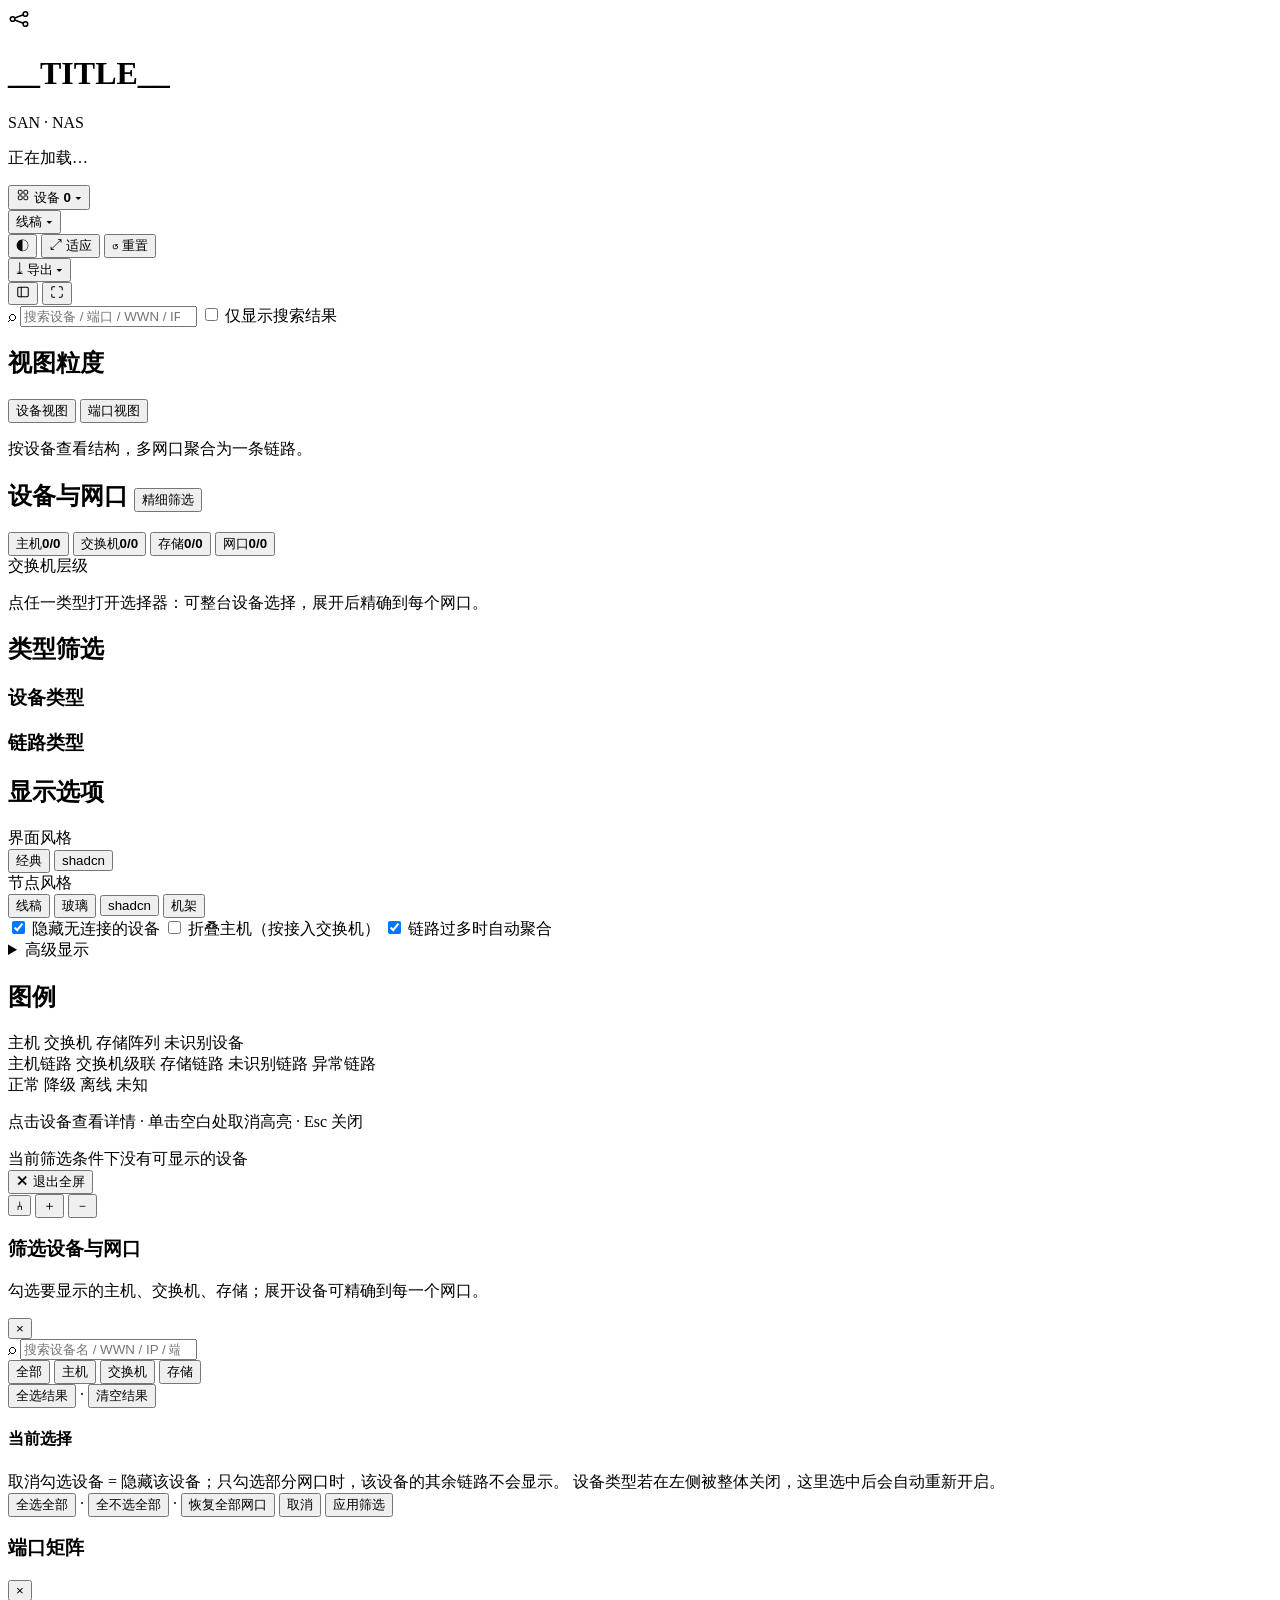
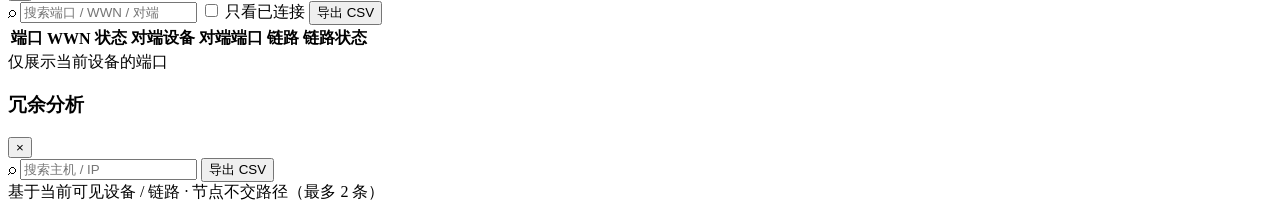
==== template/index.html @ 2fb5e16a "Initial commit: offline SAN/NAS topology tool" ====
<!doctype html>
<html lang="zh-CN">
<head>
<meta charset="utf-8"/>
<meta name="viewport" content="width=device-width, initial-scale=1"/>
<title>__TITLE__</title>
<style>/*__STYLE__*/</style>
</head>
<body class="shell-classic">
<div id="app">
  <header id="topbar">
    <div class="brand">
      <div class="logo" aria-hidden="true">
        <svg viewBox="0 0 24 24" width="22" height="22" fill="none" stroke="currentColor" stroke-width="1.7" stroke-linecap="round">
          <circle cx="5" cy="12" r="2.5"/>
          <circle cx="19" cy="6.5" r="2.5"/>
          <circle cx="19" cy="17.5" r="2.5"/>
          <path d="M7.3 10.9 16.7 7.4M7.3 13.1 16.7 16.6"/>
        </svg>
      </div>
      <div class="brand-text">
        <div class="title-row">
          <h1>__TITLE__</h1>
          <span class="brand-badge" title="SAN 与 NAS 存储拓扑">SAN · NAS</span>
        </div>
        <p id="meta-line">正在加载…</p>
      </div>
    </div>
    <div class="summary-menu" id="summary-menu">
      <button id="summary-trigger" type="button" class="summary-trigger" aria-haspopup="dialog" aria-expanded="false" aria-label="设备与链路概览" data-tip="设备与链路概览">
        <svg class="summary-glyph" viewBox="0 0 24 24" width="14" height="14" fill="none" stroke="currentColor" stroke-width="1.7" aria-hidden="true">
          <rect x="4" y="4" width="6.5" height="6.5" rx="1.5"/><rect x="13.5" y="4" width="6.5" height="6.5" rx="1.5"/>
          <rect x="4" y="13.5" width="6.5" height="6.5" rx="1.5"/><rect x="13.5" y="13.5" width="6.5" height="6.5" rx="1.5"/>
        </svg>
        <span class="summary-label">设备</span>
        <b id="summary-total">0</b>
        <span class="chevron">▾</span>
      </button>
      <div class="summary-card" id="summary-card" role="dialog" aria-label="设备与链路概览" hidden>
        <div class="summary-head">
          <div>
            <h3>设备概览</h3>
            <p id="summary-sub">当前视图</p>
          </div>
          <span class="summary-total" id="summary-total-card">0 台</span>
        </div>
        <div class="summary-bar" id="summary-bar"></div>
        <div class="summary-stats" id="summary-stats"></div>
        <div class="summary-extra" id="summary-extra"></div>
        <div class="summary-actions">
          <button id="summary-filter" class="btn primary">打开筛选</button>
          <button id="summary-redundancy" class="btn">冗余分析</button>
          <button id="summary-close" class="btn">关闭</button>
        </div>
      </div>
    </div>
    <div class="actions">
      <div class="actions-group">
        <div class="style-menu" id="style-menu">
          <button id="style-trigger" type="button" class="btn ghost style-trigger" aria-label="节点风格" aria-haspopup="listbox" aria-expanded="false" data-tip="节点风格：点击切换">
            <span class="swatch line" id="style-swatch"></span>
            <span class="style-current" id="style-label">线稿</span>
            <span class="chevron">▾</span>
          </button>
          <div class="style-popover" id="style-popover" role="listbox" aria-label="节点风格" hidden>
            <div class="style-popover-title">节点风格</div>
            <button class="style-option" data-style="line" role="option" aria-selected="true">
              <span class="swatch line"></span>
              <span class="style-copy"><b>线稿</b><small>类型色细边框</small></span>
              <span class="check">✓</span>
            </button>
            <button class="style-option" data-style="glass" role="option" aria-selected="false">
              <span class="swatch glass"></span>
              <span class="style-copy"><b>玻璃</b><small>浅色头部与分段条</small></span>
              <span class="check">✓</span>
            </button>
            <button class="style-option" data-style="shadcn" role="option" aria-selected="false">
              <span class="swatch shadcn"></span>
              <span class="style-copy"><b>shadcn</b><small>纯中性，克制配色</small></span>
              <span class="check">✓</span>
            </button>
            <button class="style-option" data-style="skeuo" role="option" aria-selected="false">
              <span class="swatch skeuo"></span>
              <span class="style-copy"><b>机架</b><small>硬件面板与导轨</small></span>
              <span class="check">✓</span>
            </button>
          </div>
        </div>
        <button id="btn-theme" class="btn ghost icon" aria-label="切换主题" data-tip="切换深色 / 浅色主题">◐</button>
        <span class="actions-sep" aria-hidden="true"></span>
        <button id="btn-fit" class="btn ghost" aria-label="适应窗口" data-tip="适应窗口：缩放并居中全部设备">⤢ <span>适应</span></button>
        <button id="btn-reset" class="btn ghost" aria-label="重置筛选与视图" data-tip="重置筛选与视图">↺ <span>重置</span></button>
        <div class="export-menu" id="export-menu">
          <button id="btn-export" type="button" class="btn ghost export-trigger" aria-label="导出图片" aria-haspopup="menu" aria-expanded="false" data-tip="导出图片：PNG / JPG / WebP">
            ⤓ <span>导出</span> <span class="chevron">▾</span>
          </button>
          <div class="style-popover export-popover" id="export-popover" role="menu" aria-label="导出格式" hidden>
            <div class="style-popover-title">导出图片</div>
            <div class="export-quality" role="group" aria-label="导出清晰度">
              <span>清晰度</span>
              <button type="button" data-export-scale="1" class="active">1×</button>
              <button type="button" data-export-scale="2">2×</button>
              <button type="button" data-export-scale="3">3×</button>
            </div>
            <button class="style-option export-option" data-export="png" role="menuitem">
              <span class="export-ext">PNG</span>
              <span class="style-copy"><b>PNG</b><small>无损，适合截图和文档</small></span>
            </button>
            <button class="style-option export-option" data-export="jpg" role="menuitem">
              <span class="export-ext">JPG</span>
              <span class="style-copy"><b>JPG</b><small>体积小，适合邮件和 Office</small></span>
            </button>
            <button class="style-option export-option" data-export="webp" role="menuitem">
              <span class="export-ext">WEBP</span>
              <span class="style-copy"><b>WebP</b><small>体积更小，适合网页</small></span>
            </button>
            <div class="export-data-sep"></div>
            <div class="export-data">
              <div class="style-popover-title">数据清单 · 全部</div>
              <div class="export-data-links">
                <button type="button" data-inventory="devices">设备 CSV</button>
                <button type="button" data-inventory="ports">端口 CSV</button>
                <button type="button" data-inventory="links">链路 CSV</button>
              </div>
            </div>
          </div>
        </div>
        <span class="actions-sep" aria-hidden="true"></span>
        <button id="btn-sidebar" class="btn ghost icon" aria-label="收起侧栏" data-tip="收起侧栏" aria-pressed="false">
          <svg viewBox="0 0 24 24" width="14" height="14" fill="none" stroke="currentColor" stroke-width="1.8" stroke-linecap="round" stroke-linejoin="round" aria-hidden="true">
            <rect x="3" y="4" width="18" height="16" rx="2"/><path d="M9 4v16"/>
          </svg>
        </button>
        <button id="btn-fullscreen" class="btn ghost icon" aria-label="全屏预览" data-tip="全屏预览" aria-pressed="false">
          <svg viewBox="0 0 24 24" width="14" height="14" fill="none" stroke="currentColor" stroke-width="1.8" stroke-linecap="round" aria-hidden="true">
            <path d="M8 3H5a2 2 0 0 0-2 2v3M16 3h3a2 2 0 0 1 2 2v3M8 21H5a2 2 0 0 1-2-2v-3M16 21h3a2 2 0 0 0 2-2v-3"/>
          </svg>
        </button>
      </div>
    </div>
  </header>

  <div id="body">
    <aside id="sidebar">
      <div class="panel search-panel">
        <label class="search">
          <span class="search-icon">⌕</span>
          <input id="search" type="search" placeholder="搜索设备 / 端口 / WWN / IP" autocomplete="off"/>
        </label>
        <label class="switch-row"><input type="checkbox" id="isolate-search"/> 仅显示搜索结果</label>
      </div>

      <section class="panel">
        <h2>视图粒度</h2>
        <div class="segmented" id="gran">
          <button data-gran="device" class="active">设备视图</button>
          <button data-gran="port">端口视图</button>
        </div>
        <p class="hint" id="gran-hint">按设备查看结构，多网口聚合为一条链路。</p>
        <div class="scope-row" id="scope-row" hidden>
          <span class="scope-label">范围</span>
          <select id="scope-select" class="scope-select" aria-label="分析范围"></select>
        </div>
      </section>

      <section class="panel">
        <h2>设备与网口 <button id="open-picker" class="mini-btn" title="打开精细筛选">精细筛选</button></h2>
        <div class="scope-grid">
          <button class="scope-tile" data-scope="host" title="选择要显示的主机">
            <i class="dot host"></i><span>主机</span><b id="scope-host">0/0</b>
          </button>
          <button class="scope-tile" data-scope="switch" title="选择要显示的交换机">
            <i class="dot switch"></i><span>交换机</span><b id="scope-switch">0/0</b>
          </button>
          <button class="scope-tile" data-scope="storage" title="选择要显示的存储及网口">
            <i class="dot storage"></i><span>存储</span><b id="scope-storage">0/0</b>
          </button>
          <button class="scope-tile" data-scope="port" title="按网口筛选">
            <i class="line port-line"></i><span>网口</span><b id="scope-port">0/0</b>
          </button>
        </div>
        <div class="layer-filter" id="layer-filter">
          <span class="layer-label">交换机层级</span>
          <div id="layer-chips" class="chips"></div>
        </div>
        <p class="hint">点任一类型打开选择器：可整台设备选择，展开后精确到每个网口。</p>
      </section>

      <section class="panel">
        <h2>类型筛选</h2>
        <h3 class="filter-subhead">设备类型</h3>
        <div id="type-filters" class="check-list"></div>
        <div class="filter-divider"></div>
        <h3 class="filter-subhead">链路类型</h3>
        <div id="kind-filters" class="check-list"></div>
      </section>

      <section class="panel">
        <h2>显示选项</h2>
        <div class="style-row">
          <span class="style-label">界面风格</span>
          <div class="style-switch block" data-shell-group aria-label="界面风格">
            <button data-shell="classic" class="active">经典</button>
            <button data-shell="shadcn">shadcn</button>
          </div>
        </div>
        <div class="style-row">
          <span class="style-label">节点风格</span>
          <div class="style-switch block" data-style-group aria-label="节点风格">
            <button data-style="line" class="active">线稿</button>
            <button data-style="glass">玻璃</button>
            <button data-style="shadcn">shadcn</button>
            <button data-style="skeuo">机架</button>
          </div>
        </div>
        <label class="switch-row"><input type="checkbox" id="hide-isolated" checked/> 隐藏无连接的设备</label>
        <label class="switch-row" id="collapse-row" title="仅在设备视图生效：按接入交换机把主机折叠成组"><input type="checkbox" id="collapse-hosts"/> 折叠主机（按接入交换机）</label>
        <label class="switch-row" id="autobundle-row" title="设备视图链路超过 300 条时自动把主机聚合为组"><input type="checkbox" id="auto-bundle" checked/> 链路过多时自动聚合</label>
        <details class="adv-settings">
          <summary>高级显示</summary>
          <label class="switch-row"><input type="checkbox" id="only-up"/> 只显示在线链路</label>
          <label class="switch-row" id="unused-row"><input type="checkbox" id="show-unused"/> 显示未使用端口</label>
          <label class="switch-row"><input type="checkbox" id="show-wwn"/> 在节点上显示 WWN</label>
          <div class="range-row">
            <span>布局密度</span>
            <input type="range" id="spacing" min="0.75" max="1.6" step="0.05" value="1"/>
          </div>
        </details>
      </section>

      <section class="panel">
        <h2>图例</h2>
        <div class="legend">
          <span><i class="dot host"></i>主机</span>
          <span><i class="dot switch"></i>交换机</span>
          <span><i class="dot storage"></i>存储阵列</span>
          <span><i class="dot unknown"></i>未识别设备</span>
        </div>
        <div class="legend legend-lines">
          <span><i class="line host"></i>主机链路</span>
          <span><i class="line switch"></i>交换机级联</span>
          <span><i class="line storage"></i>存储链路</span>
          <span><i class="line unknown"></i>未识别链路</span>
          <span><i class="line bad"></i>异常链路</span>
        </div>
        <div class="legend legend-health">
          <span><i class="status-dot ok"></i>正常</span>
          <span><i class="status-dot degraded"></i>降级</span>
          <span><i class="status-dot down"></i>离线</span>
          <span><i class="status-dot unknown"></i>未知</span>
        </div>
      </section>

      <section class="panel" id="warning-panel" hidden>
        <h2>解析提示 <span id="warning-count" class="badge"></span></h2>
        <div id="warnings" class="warnings"></div>
      </section>

      <p class="footnote">点击设备查看详情 · 单击空白处取消高亮 · Esc 关闭</p>
    </aside>

    <main id="stage">
      <div id="network"></div>
      <div id="rank-overlay" aria-hidden="true"></div>
      <div id="filterbar" class="filterbar hidden"></div>
      <div id="empty" class="empty hidden">当前筛选条件下没有可显示的设备</div>
      <div id="path-hint" class="path-hint hidden"></div>
      <div id="detail" class="detail hidden"></div>
      <div id="toast" class="toast"></div>
      <button id="btn-exit-fullscreen" class="btn stage-exit" aria-label="退出全屏">✕ 退出全屏</button>
      <div class="stage-tools">
        <button id="btn-path" class="tool-btn" title="路径分析：依次点击两台设备">⑃</button>
        <button id="btn-zoom-in" class="tool-btn" title="放大">＋</button>
        <button id="btn-zoom-out" class="tool-btn" title="缩小">－</button>
      </div>
    </main>
  </div>
</div>

<div id="picker" class="modal hidden" role="dialog" aria-modal="true" aria-labelledby="picker-title">
  <div class="modal-backdrop" data-close="1"></div>
  <div class="modal-card">
    <header class="modal-head">
      <div>
        <h3 id="picker-title">筛选设备与网口</h3>
        <p>勾选要显示的主机、交换机、存储；展开设备可精确到每一个网口。</p>
      </div>
      <button class="close-btn" data-close="1" title="关闭">×</button>
    </header>
    <div class="modal-body">
      <div class="picker-main">
        <div class="picker-toolbar">
          <label class="search compact">
            <span class="search-icon">⌕</span>
            <input id="pick-search" type="search" placeholder="搜索设备名 / WWN / IP / 端口" autocomplete="off"/>
          </label>
          <div class="tabs" id="pick-tabs">
            <button data-tab="all" class="active">全部</button>
            <button data-tab="host">主机</button>
            <button data-tab="switch">交换机</button>
            <button data-tab="storage">存储</button>
          </div>
        </div>
        <div id="pick-result-bar" class="pick-result-bar hidden">
          <span id="pick-result-count"></span>
          <span class="grow"></span>
          <button class="link-btn" id="pick-result-all" type="button" title="选中匹配设备的全部网口">全选结果</button>
          <span class="sep">·</span>
          <button class="link-btn" id="pick-result-none" type="button" title="隐藏匹配的设备">清空结果</button>
        </div>
        <div id="pick-list" class="pick-list"></div>
      </div>
      <aside class="picker-side">
        <h4>当前选择</h4>
        <div id="pick-summary" class="pick-summary"></div>
        <div id="pick-impact" class="pick-impact"></div>
        <div class="pick-tip">
          取消勾选设备 = 隐藏该设备；只勾选部分网口时，该设备的其余链路不会显示。
          设备类型若在左侧被整体关闭，这里选中后会自动重新开启。
        </div>
      </aside>
    </div>
    <footer class="modal-foot">
      <button class="link-btn" id="pick-all">全选全部</button>
      <span class="sep">·</span>
      <button class="link-btn" id="pick-none">全不选全部</button>
      <span class="sep">·</span>
      <button class="link-btn" id="pick-ports-all">恢复全部网口</button>
      <span class="grow"></span>
      <button class="btn" data-close="1">取消</button>
      <button class="btn primary" id="pick-apply">应用筛选</button>
    </footer>
  </div>
</div>

<div id="matrix" class="modal hidden" role="dialog" aria-modal="true" aria-labelledby="matrix-title">
  <div class="modal-backdrop" data-matrix-close="1"></div>
  <div class="modal-card matrix-card">
    <header class="modal-head">
      <div>
        <h3 id="matrix-title">端口矩阵</h3>
        <p id="matrix-sub"></p>
      </div>
      <button class="close-btn" id="matrix-close" aria-label="关闭">×</button>
    </header>
    <div class="matrix-toolbar">
      <label class="search compact">
        <span class="search-icon">⌕</span>
        <input id="matrix-search" type="search" placeholder="搜索端口 / WWN / 对端" autocomplete="off"/>
      </label>
      <label class="matrix-check"><input type="checkbox" id="matrix-only-used"/> 只看已连接</label>
      <span class="grow"></span>
      <button class="btn" id="matrix-csv">导出 CSV</button>
    </div>
    <div class="matrix-wrap">
      <table class="matrix-table">
        <thead>
          <tr><th>端口</th><th>WWN</th><th>状态</th><th>对端设备</th><th>对端端口</th><th>链路</th><th>链路状态</th></tr>
        </thead>
        <tbody id="matrix-body"></tbody>
      </table>
    </div>
    <footer class="matrix-foot"><span id="matrix-count"></span><span>仅展示当前设备的端口</span></footer>
  </div>
</div>

<div id="redundancy" class="modal hidden" role="dialog" aria-modal="true" aria-labelledby="red-title">
  <div class="modal-backdrop" data-red-close="1"></div>
  <div class="modal-card redundancy-card">
    <header class="modal-head">
      <div>
        <h3 id="red-title">冗余分析</h3>
        <p id="red-sub"></p>
      </div>
      <button class="close-btn" id="red-close" aria-label="关闭">×</button>
    </header>
    <div class="redundancy-toolbar">
      <label class="search compact">
        <span class="search-icon">⌕</span>
        <input id="red-search" type="search" placeholder="搜索主机 / IP" autocomplete="off"/>
      </label>
      <span id="red-summary" class="red-summary"></span>
      <span class="grow"></span>
      <button class="btn" id="red-csv">导出 CSV</button>
    </div>
    <div class="redundancy-wrap">
      <table class="redundancy-table">
        <thead id="red-head"></thead>
        <tbody id="red-body"></tbody>
      </table>
    </div>
    <footer class="matrix-foot"><span id="red-count"></span><span>基于当前可见设备 / 链路 · 节点不交路径（最多 2 条）</span></footer>
  </div>
</div>

<script>/*__VIS__*/</script>
<script>window.__GRAPH__ = /*__GRAPH__*/;</script>
<script>/*__APP__*/</script>
</body>
</html>
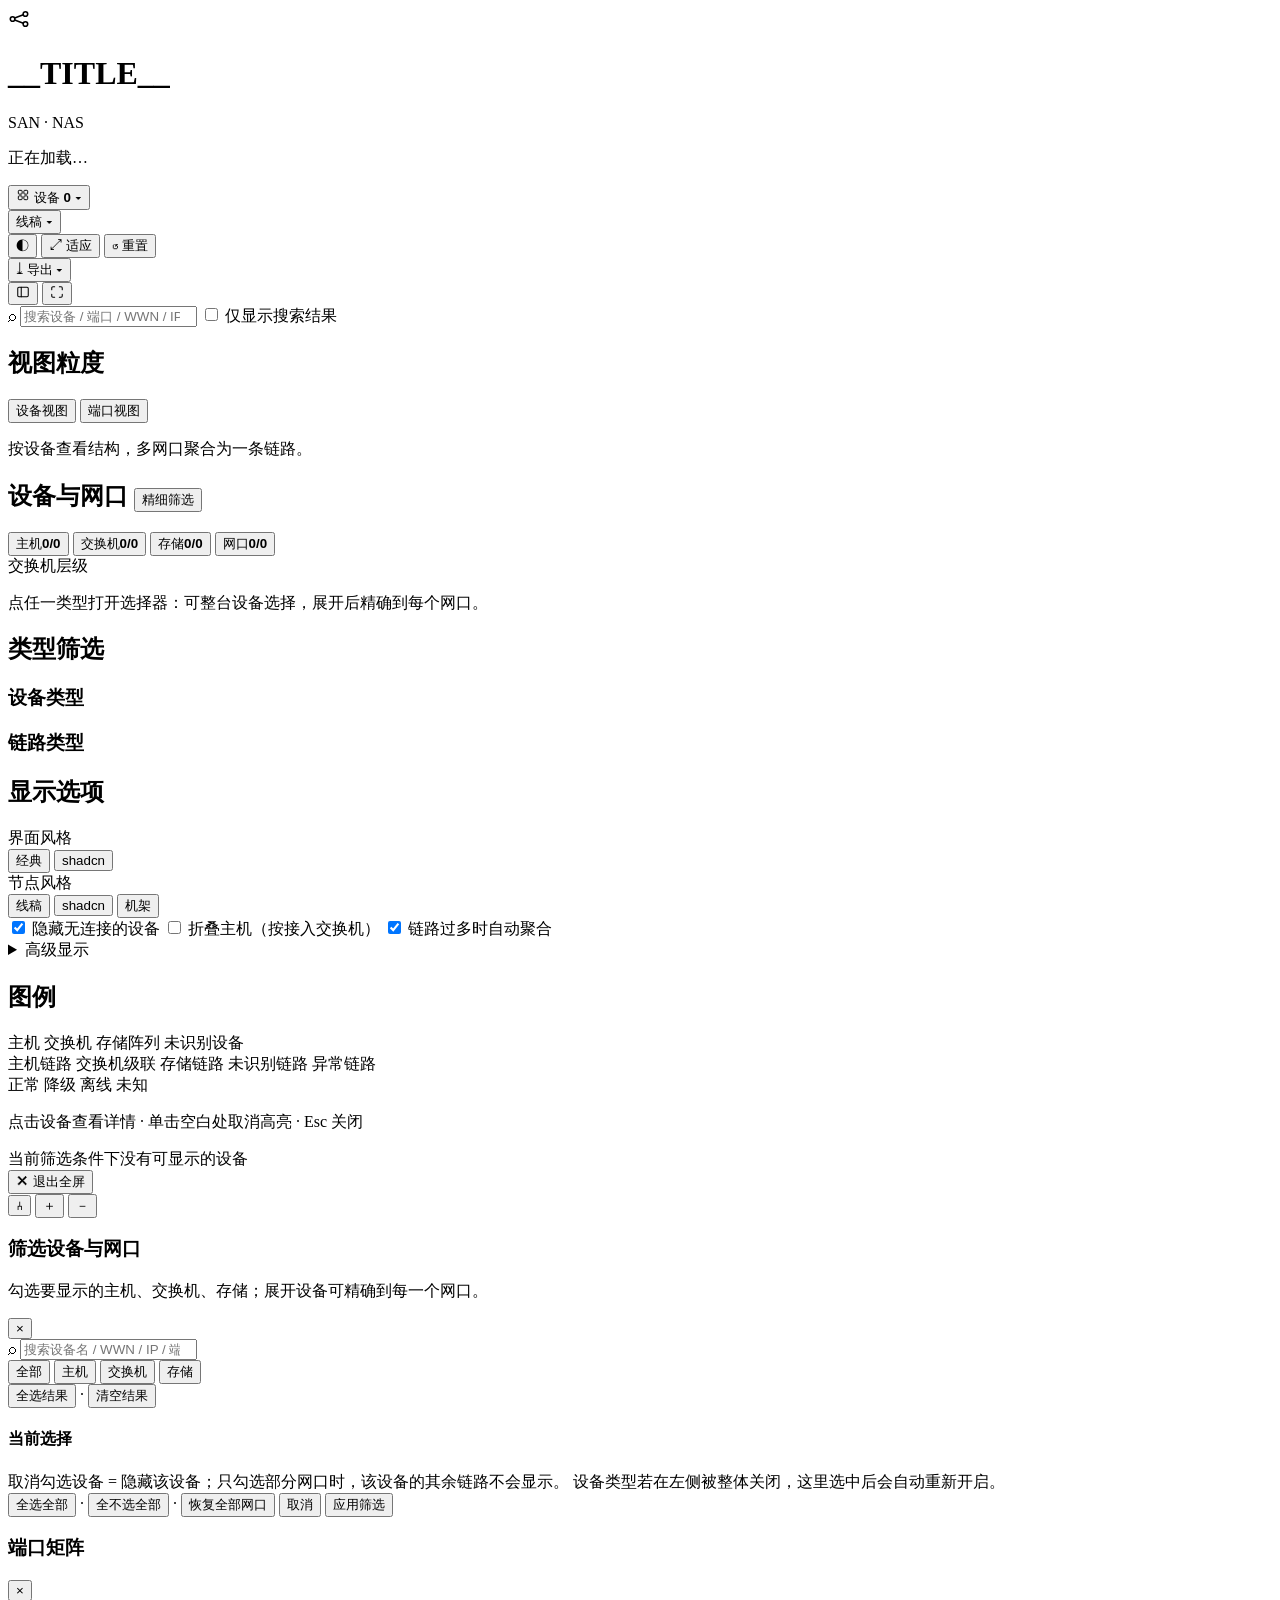
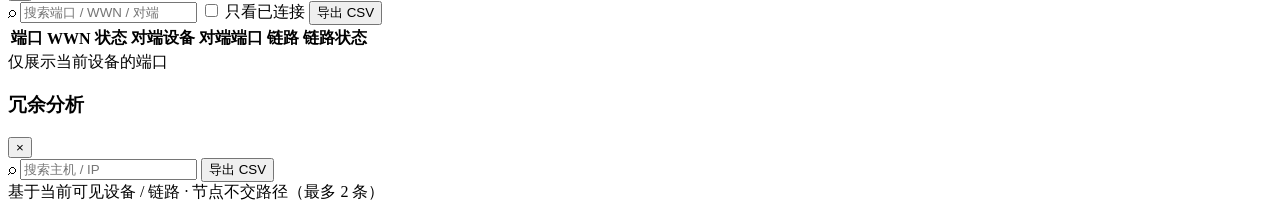
==== commit cf96b6b9: "ui: remove glass node style" ====
--- a/template/index.html
+++ b/template/index.html
@@ -69,11 +69,6 @@
               <span class="style-copy"><b>线稿</b><small>类型色细边框</small></span>
               <span class="check">✓</span>
             </button>
-            <button class="style-option" data-style="glass" role="option" aria-selected="false">
-              <span class="swatch glass"></span>
-              <span class="style-copy"><b>玻璃</b><small>浅色头部与分段条</small></span>
-              <span class="check">✓</span>
-            </button>
             <button class="style-option" data-style="shadcn" role="option" aria-selected="false">
               <span class="swatch shadcn"></span>
               <span class="style-copy"><b>shadcn</b><small>纯中性，克制配色</small></span>
@@ -208,7 +203,6 @@
           <span class="style-label">节点风格</span>
           <div class="style-switch block" data-style-group aria-label="节点风格">
             <button data-style="line" class="active">线稿</button>
-            <button data-style="glass">玻璃</button>
             <button data-style="shadcn">shadcn</button>
             <button data-style="skeuo">机架</button>
           </div>
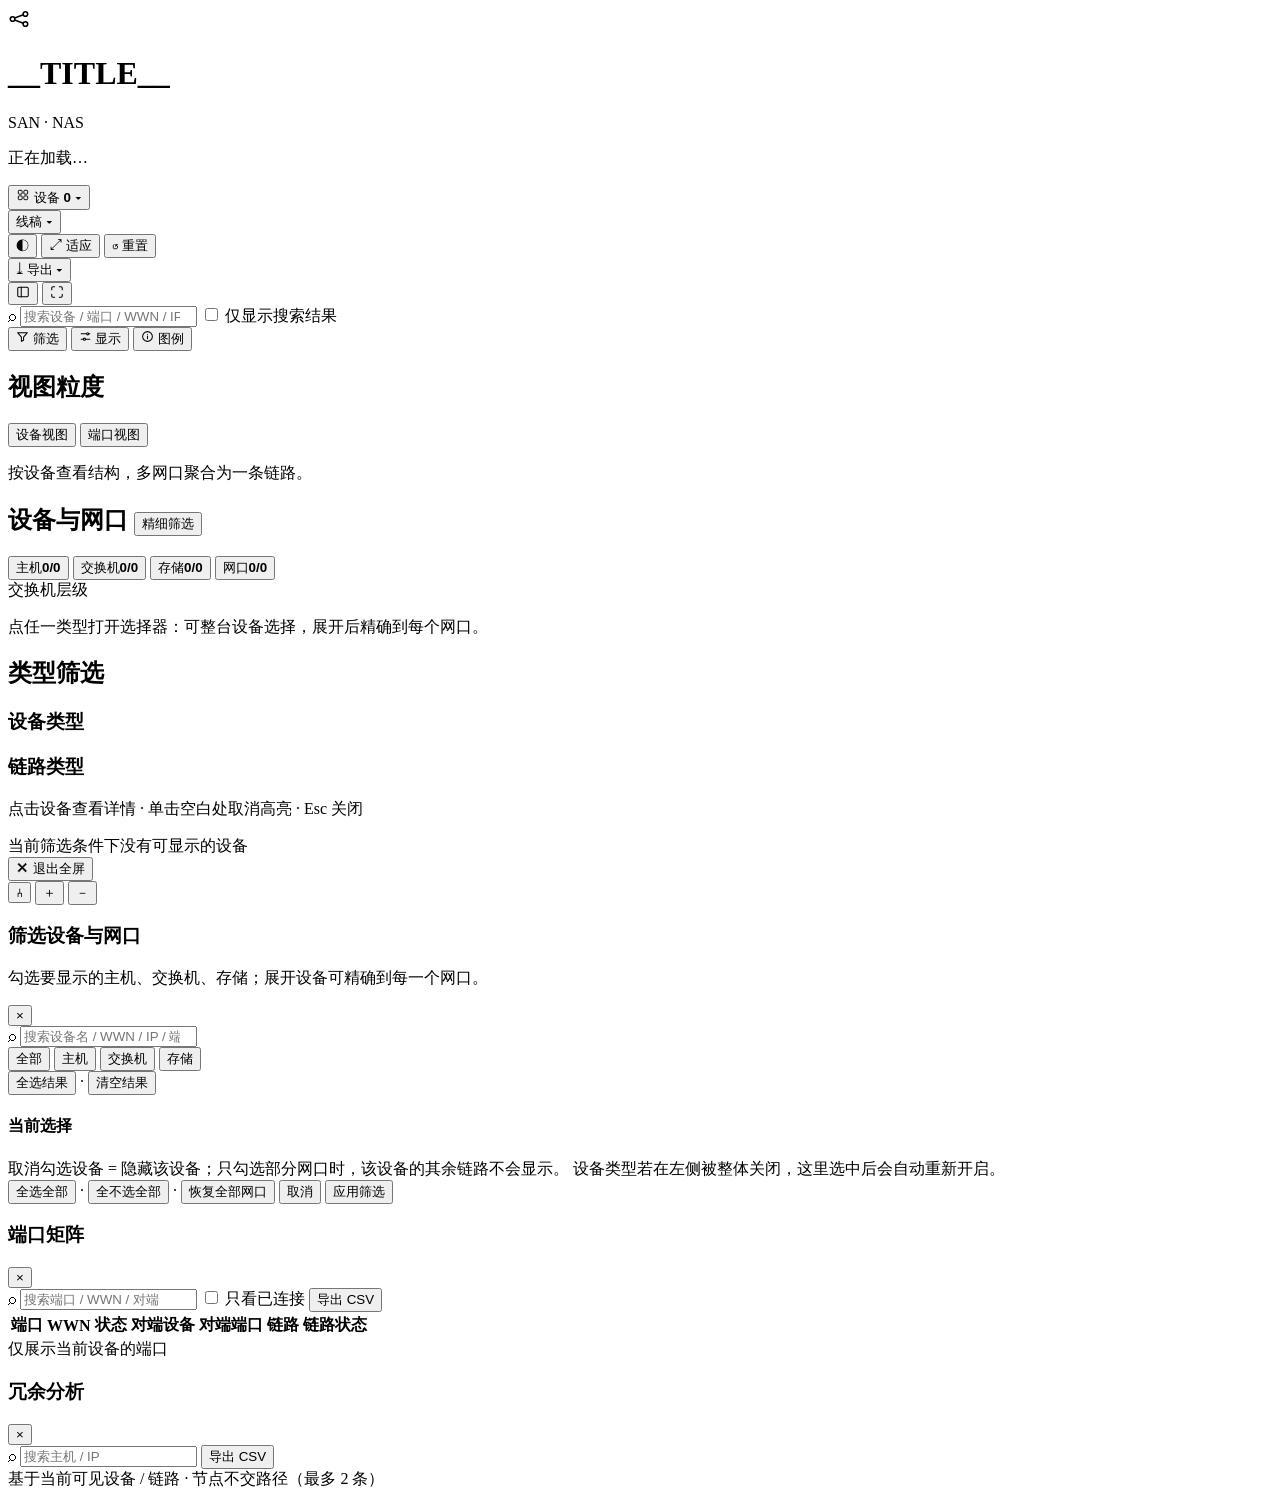
==== commit 9ecc4449: "feat: add tabbed sidebar navigation" ====
--- a/template/index.html
+++ b/template/index.html
@@ -137,14 +137,33 @@
 
   <div id="body">
     <aside id="sidebar">
-      <div class="panel search-panel">
+      <div class="side-top">
+        <div class="panel search-panel">
         <label class="search">
           <span class="search-icon">⌕</span>
           <input id="search" type="search" placeholder="搜索设备 / 端口 / WWN / IP" autocomplete="off"/>
         </label>
         <label class="switch-row"><input type="checkbox" id="isolate-search"/> 仅显示搜索结果</label>
-      </div>
-
+        </div>
+
+        <div class="side-tabs" id="side-tabs" role="tablist" aria-label="侧栏导航">
+          <button class="side-tab active" id="side-tab-filter" data-side-tab="filter" role="tab" aria-selected="true" aria-controls="side-group-filter" tabindex="0">
+            <svg viewBox="0 0 24 24" width="13" height="13" fill="none" stroke="currentColor" stroke-width="1.9" stroke-linecap="round" stroke-linejoin="round" aria-hidden="true"><path d="M3 5h18l-7 8v6l-4 2v-8L3 5z"/></svg>
+            <span>筛选</span>
+          </button>
+          <button class="side-tab" id="side-tab-display" data-side-tab="display" role="tab" aria-selected="false" aria-controls="side-group-display" tabindex="-1">
+            <svg viewBox="0 0 24 24" width="13" height="13" fill="none" stroke="currentColor" stroke-width="1.9" stroke-linecap="round" stroke-linejoin="round" aria-hidden="true"><path d="M4 7h9M18 7h2M4 17h3M12 17h8"/><circle cx="16" cy="7" r="2"/><circle cx="10" cy="17" r="2"/></svg>
+            <span>显示</span>
+          </button>
+          <button class="side-tab" id="side-tab-info" data-side-tab="info" role="tab" aria-selected="false" aria-controls="side-group-info" tabindex="-1">
+            <svg viewBox="0 0 24 24" width="13" height="13" fill="none" stroke="currentColor" stroke-width="1.9" stroke-linecap="round" stroke-linejoin="round" aria-hidden="true"><circle cx="12" cy="12" r="9"/><path d="M12 11v5M12 8h.01"/></svg>
+            <span>图例</span>
+            <span class="side-tab-badge" id="side-info-badge" hidden></span>
+          </button>
+        </div>
+      </div>
+
+      <div class="side-group" id="side-group-filter" data-side-group="filter" role="tabpanel" aria-labelledby="side-tab-filter">
       <section class="panel">
         <h2>视图粒度</h2>
         <div class="segmented" id="gran">
@@ -189,7 +208,9 @@
         <h3 class="filter-subhead">链路类型</h3>
         <div id="kind-filters" class="check-list"></div>
       </section>
-
+      </div>
+
+      <div class="side-group" id="side-group-display" data-side-group="display" role="tabpanel" aria-labelledby="side-tab-display" hidden>
       <section class="panel">
         <h2>显示选项</h2>
         <div class="style-row">
@@ -220,8 +241,11 @@
             <input type="range" id="spacing" min="0.75" max="1.6" step="0.05" value="1"/>
           </div>
         </details>
-      </section>
-
+        <p class="hint">显示设置不影响数据；导出图片会使用当前风格。</p>
+      </section>
+      </div>
+
+      <div class="side-group" id="side-group-info" data-side-group="info" role="tabpanel" aria-labelledby="side-tab-info" hidden>
       <section class="panel">
         <h2>图例</h2>
         <div class="legend">
@@ -249,6 +273,7 @@
         <h2>解析提示 <span id="warning-count" class="badge"></span></h2>
         <div id="warnings" class="warnings"></div>
       </section>
+      </div>
 
       <p class="footnote">点击设备查看详情 · 单击空白处取消高亮 · Esc 关闭</p>
     </aside>
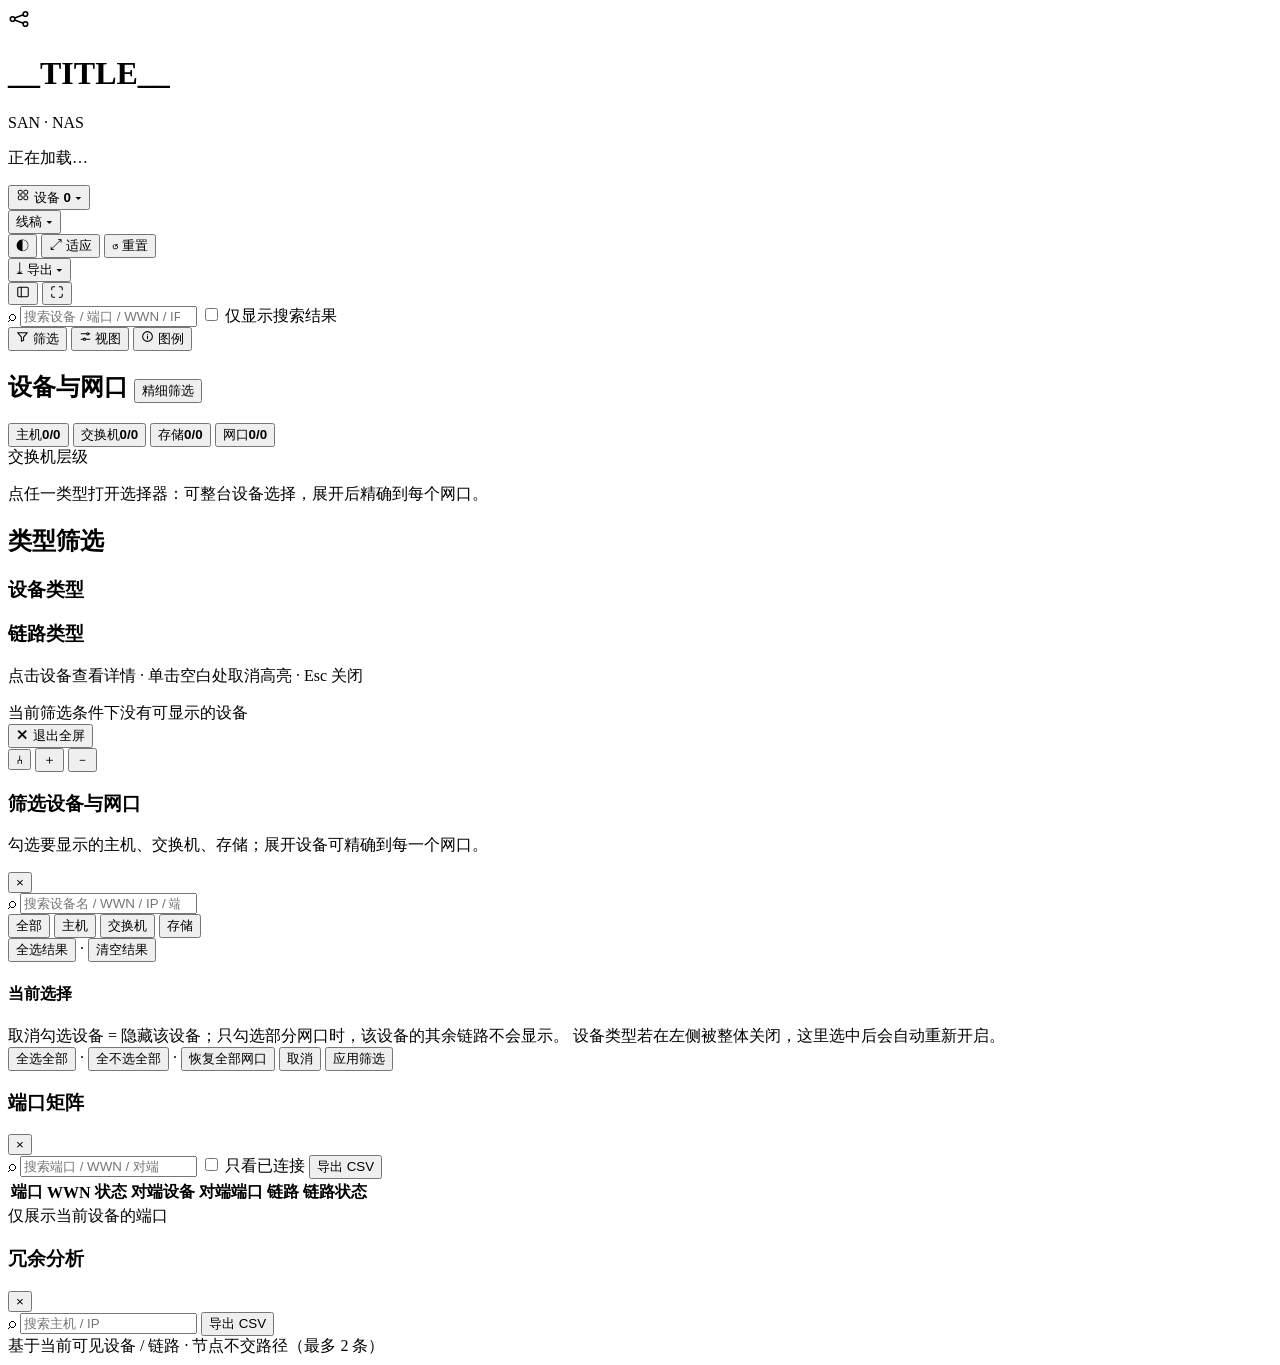
==== commit 91198163: "ui: rename display tab to view and move granularity" ====
--- a/template/index.html
+++ b/template/index.html
@@ -153,7 +153,7 @@
           </button>
           <button class="side-tab" id="side-tab-display" data-side-tab="display" role="tab" aria-selected="false" aria-controls="side-group-display" tabindex="-1">
             <svg viewBox="0 0 24 24" width="13" height="13" fill="none" stroke="currentColor" stroke-width="1.9" stroke-linecap="round" stroke-linejoin="round" aria-hidden="true"><path d="M4 7h9M18 7h2M4 17h3M12 17h8"/><circle cx="16" cy="7" r="2"/><circle cx="10" cy="17" r="2"/></svg>
-            <span>显示</span>
+            <span>视图</span>
           </button>
           <button class="side-tab" id="side-tab-info" data-side-tab="info" role="tab" aria-selected="false" aria-controls="side-group-info" tabindex="-1">
             <svg viewBox="0 0 24 24" width="13" height="13" fill="none" stroke="currentColor" stroke-width="1.9" stroke-linecap="round" stroke-linejoin="round" aria-hidden="true"><circle cx="12" cy="12" r="9"/><path d="M12 11v5M12 8h.01"/></svg>
@@ -164,18 +164,6 @@
       </div>
 
       <div class="side-group" id="side-group-filter" data-side-group="filter" role="tabpanel" aria-labelledby="side-tab-filter">
-      <section class="panel">
-        <h2>视图粒度</h2>
-        <div class="segmented" id="gran">
-          <button data-gran="device" class="active">设备视图</button>
-          <button data-gran="port">端口视图</button>
-        </div>
-        <p class="hint" id="gran-hint">按设备查看结构，多网口聚合为一条链路。</p>
-        <div class="scope-row" id="scope-row" hidden>
-          <span class="scope-label">范围</span>
-          <select id="scope-select" class="scope-select" aria-label="分析范围"></select>
-        </div>
-      </section>
 
       <section class="panel">
         <h2>设备与网口 <button id="open-picker" class="mini-btn" title="打开精细筛选">精细筛选</button></h2>
@@ -212,7 +200,19 @@
 
       <div class="side-group" id="side-group-display" data-side-group="display" role="tabpanel" aria-labelledby="side-tab-display" hidden>
       <section class="panel">
+        <h2>视图粒度</h2>
+        <div class="segmented" id="gran">
+          <button data-gran="device" class="active">设备视图</button>
+          <button data-gran="port">端口视图</button>
+        </div>
+        <p class="hint" id="gran-hint">按设备查看结构，多网口聚合为一条链路。</p>
+      </section>
+      <section class="panel">
         <h2>显示选项</h2>
+        <div class="scope-row" id="scope-row" hidden>
+          <span class="scope-label">范围</span>
+          <select id="scope-select" class="scope-select" aria-label="分析范围"></select>
+        </div>
         <div class="style-row">
           <span class="style-label">界面风格</span>
           <div class="style-switch block" data-shell-group aria-label="界面风格">
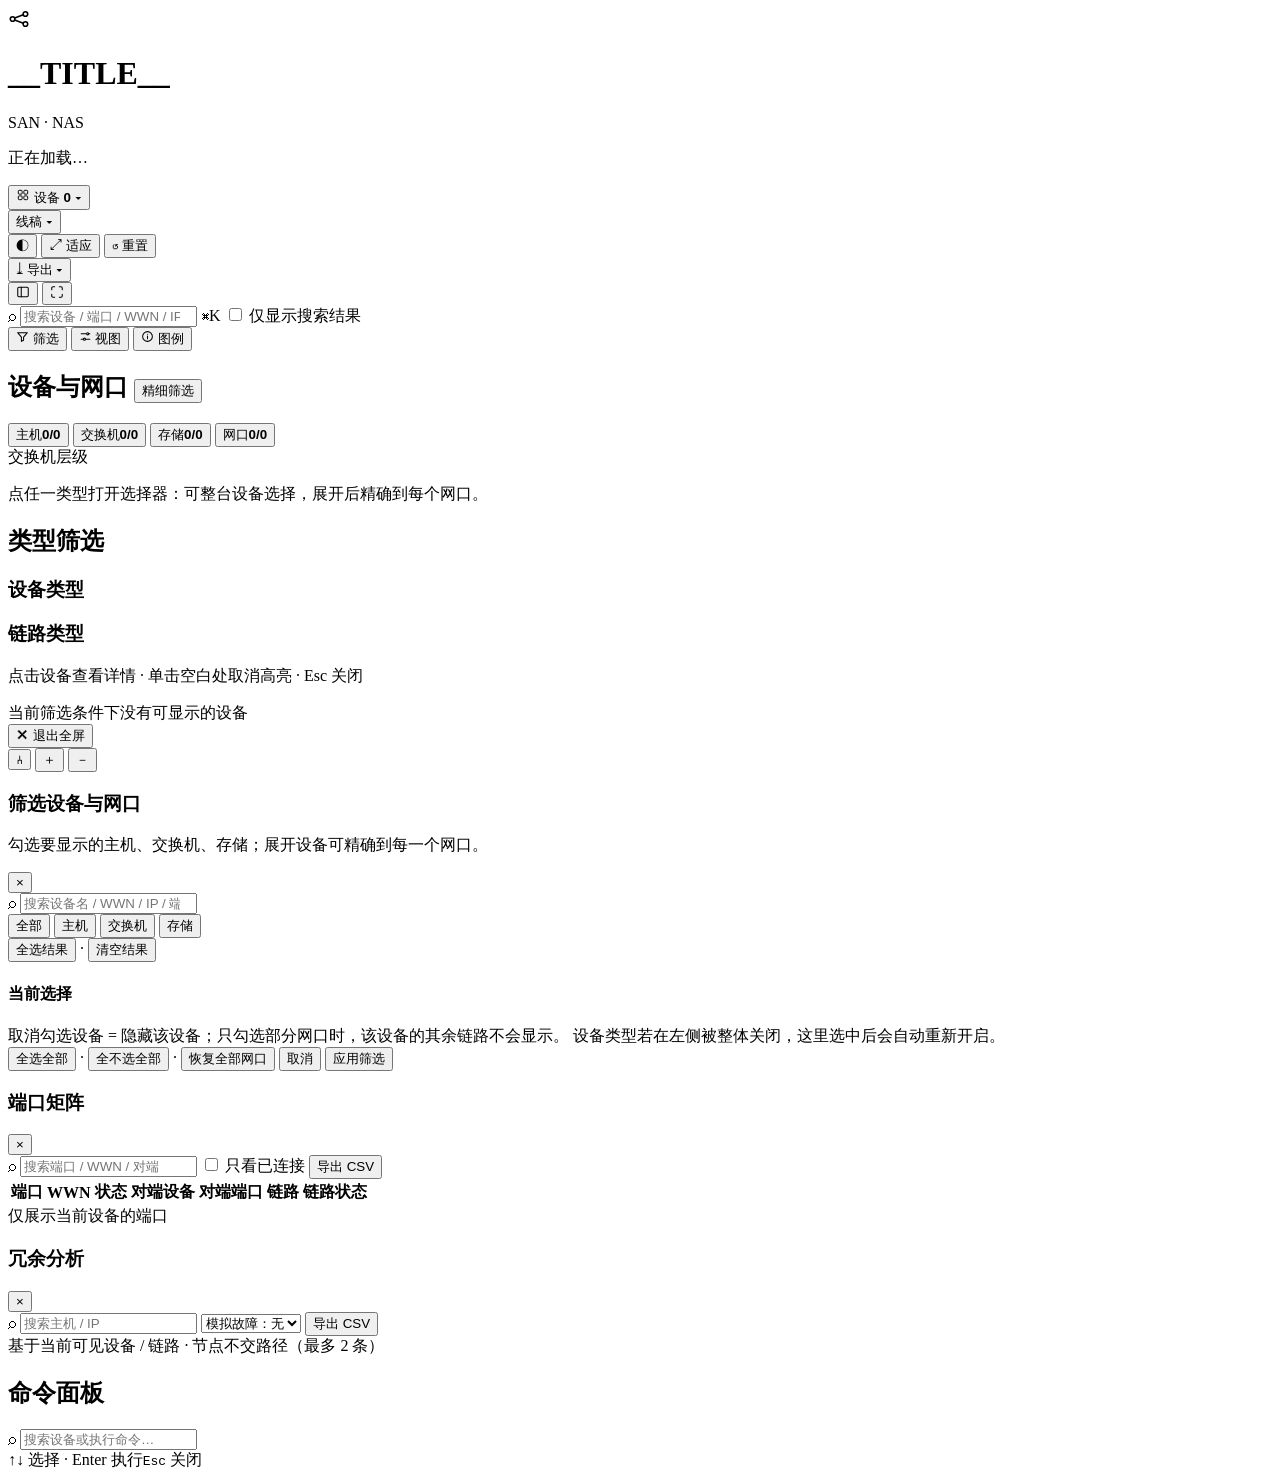
==== commit 3d0e8c36: "feat: polish planes and add picker grouping, presets, search, redundancy tools" ====
--- a/template/index.html
+++ b/template/index.html
@@ -141,7 +141,8 @@
         <div class="panel search-panel">
         <label class="search">
           <span class="search-icon">⌕</span>
-          <input id="search" type="search" placeholder="搜索设备 / 端口 / WWN / IP" autocomplete="off"/>
+          <input id="search" type="search" placeholder="搜索设备 / 端口 / WWN / IP" autocomplete="off" title="支持 site: fabric: type: layer: status:"/>
+          <span class="search-kbd">⌘K</span>
         </label>
         <label class="switch-row"><input type="checkbox" id="isolate-search"/> 仅显示搜索结果</label>
         </div>
@@ -206,6 +207,14 @@
           <button data-gran="port">端口视图</button>
         </div>
         <p class="hint" id="gran-hint">按设备查看结构，多网口聚合为一条链路。</p>
+        <div class="style-row layout-row">
+          <span class="style-label">布局</span>
+          <div class="style-switch block" id="layout-switch" data-layout-group aria-label="布局">
+            <button data-layout="layered" class="active">横向分层</button>
+            <button data-layout="plane">网络平面</button>
+          </div>
+        </div>
+        <p class="hint" id="layout-hint">按 meta.fabric 分带；仅设备视图。</p>
       </section>
       <section class="panel">
         <h2>显示选项</h2>
@@ -242,6 +251,16 @@
           </div>
         </details>
         <p class="hint">显示设置不影响数据；导出图片会使用当前风格。</p>
+      </section>
+
+      <section class="panel preset-panel">
+        <h2>视图预设</h2>
+        <div class="preset-save">
+          <input id="preset-name" type="text" maxlength="24" placeholder="预设名称" autocomplete="off"/>
+          <button id="preset-save" class="mini-btn" type="button">保存当前</button>
+        </div>
+        <div id="preset-list" class="preset-list"></div>
+        <p class="hint">保存筛选、范围、布局、风格到本地；不联网。</p>
       </section>
       </div>
 
@@ -400,8 +419,13 @@
       </label>
       <span id="red-summary" class="red-summary"></span>
       <span class="grow"></span>
+      <select id="red-fail" class="red-fail" title="模拟移除一台交换机，观察路径变化">
+        <option value="">模拟故障：无</option>
+      </select>
       <button class="btn" id="red-csv">导出 CSV</button>
     </div>
+    <div id="red-impact" class="red-impact hidden"></div>
+    <div id="red-detail" class="red-detail hidden"></div>
     <div class="redundancy-wrap">
       <table class="redundancy-table">
         <thead id="red-head"></thead>
@@ -412,6 +436,19 @@
   </div>
 </div>
 
+<div id="command" class="modal hidden" role="dialog" aria-modal="true" aria-labelledby="command-title">
+  <div class="modal-backdrop" data-command-close="1"></div>
+  <div class="command-card">
+    <h2 id="command-title" class="sr-only">命令面板</h2>
+    <div class="command-search">
+      <span class="search-icon">⌕</span>
+      <input id="command-input" type="search" placeholder="搜索设备或执行命令…" autocomplete="off"/>
+    </div>
+    <div id="command-list" class="command-list" role="listbox"></div>
+    <footer class="command-foot"><span>↑↓ 选择 · Enter 执行</span><span><kbd>Esc</kbd> 关闭</span></footer>
+  </div>
+</div>
+
 <script>/*__VIS__*/</script>
 <script>window.__GRAPH__ = /*__GRAPH__*/;</script>
 <script>/*__APP__*/</script>
